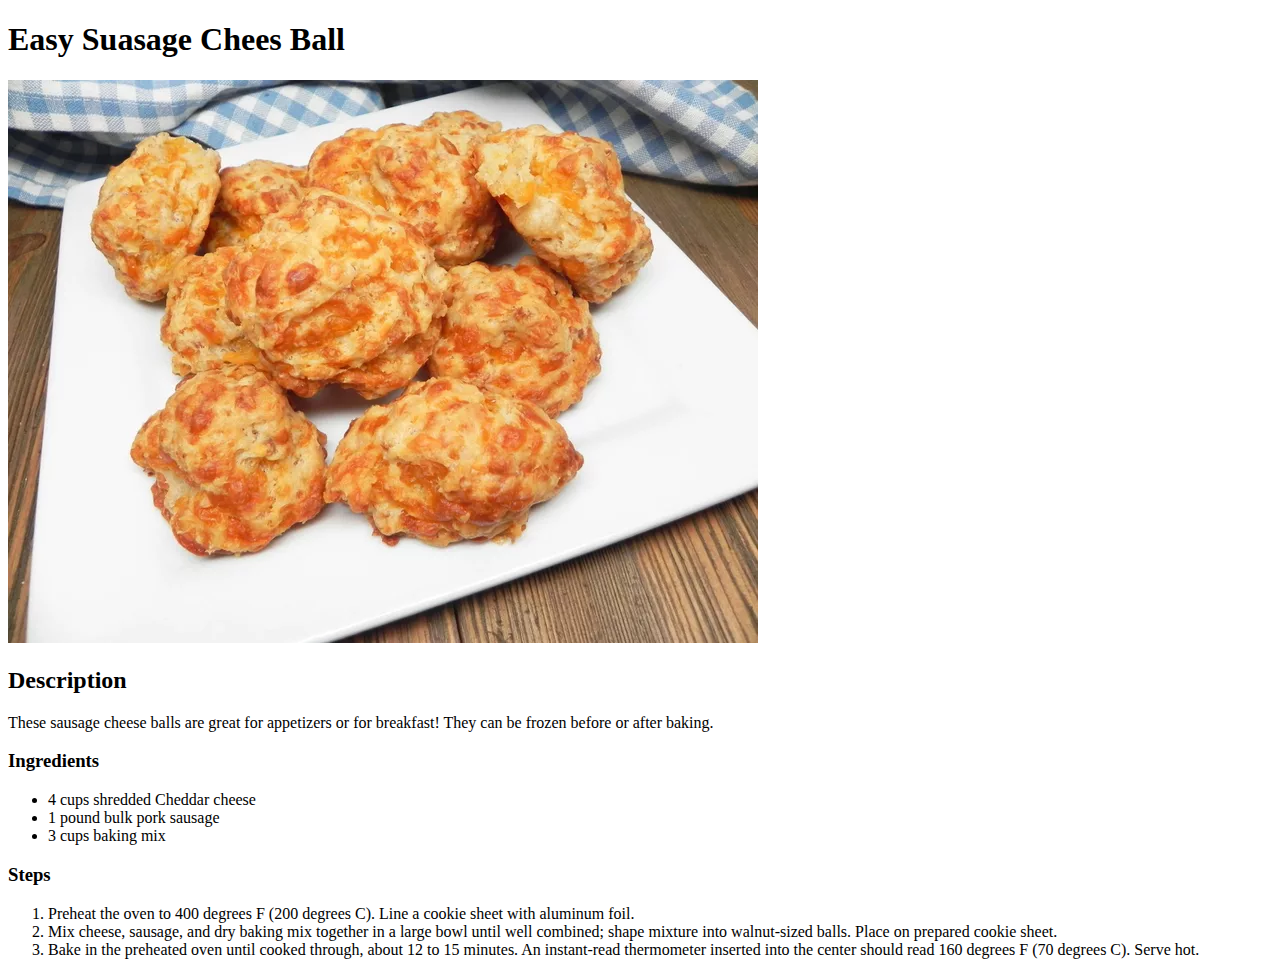
==== recipes/cheeseBall.html @ 28d54ceb "added recipe pages and images" ====
<!DOCTYPE html>
<html lang="en">
<head>
    <meta charset="UTF-8">
    <meta http-equiv="X-UA-Compatible" content="IE=edge">
    <meta name="viewport" content="width=device-width, initial-scale=1.0">
    <title>Document</title>
</head>
<body>
    <h1>Easy Suasage Chees Ball</h1>
    <img src="../images/cheeseBall.webp" alt="cheese Ball">
    <h2>Description</h2>
    <p>These sausage cheese balls are great for appetizers or for breakfast! They can be frozen before or after baking.</p>
    <h3>Ingredients</h3>
    <ul>
        <li>4 cups shredded Cheddar cheese</li>
        <li>1 pound bulk pork sausage</li>
        <li>3 cups baking mix</li>
    </ul>
    <h3>Steps</h3>
    <ol>
        <li>Preheat the oven to 400 degrees F (200 degrees C). Line a cookie sheet with aluminum foil.</li>
        <li>Mix cheese, sausage, and dry baking mix together in a large bowl until well combined; shape mixture into walnut-sized balls. Place on prepared cookie sheet.</li>
        <li>Bake in the preheated oven until cooked through, about 12 to 15 minutes. An instant-read thermometer inserted into the center should read 160 degrees F (70 degrees C). Serve hot.</li>
     
    </ol>
</body>
</html>
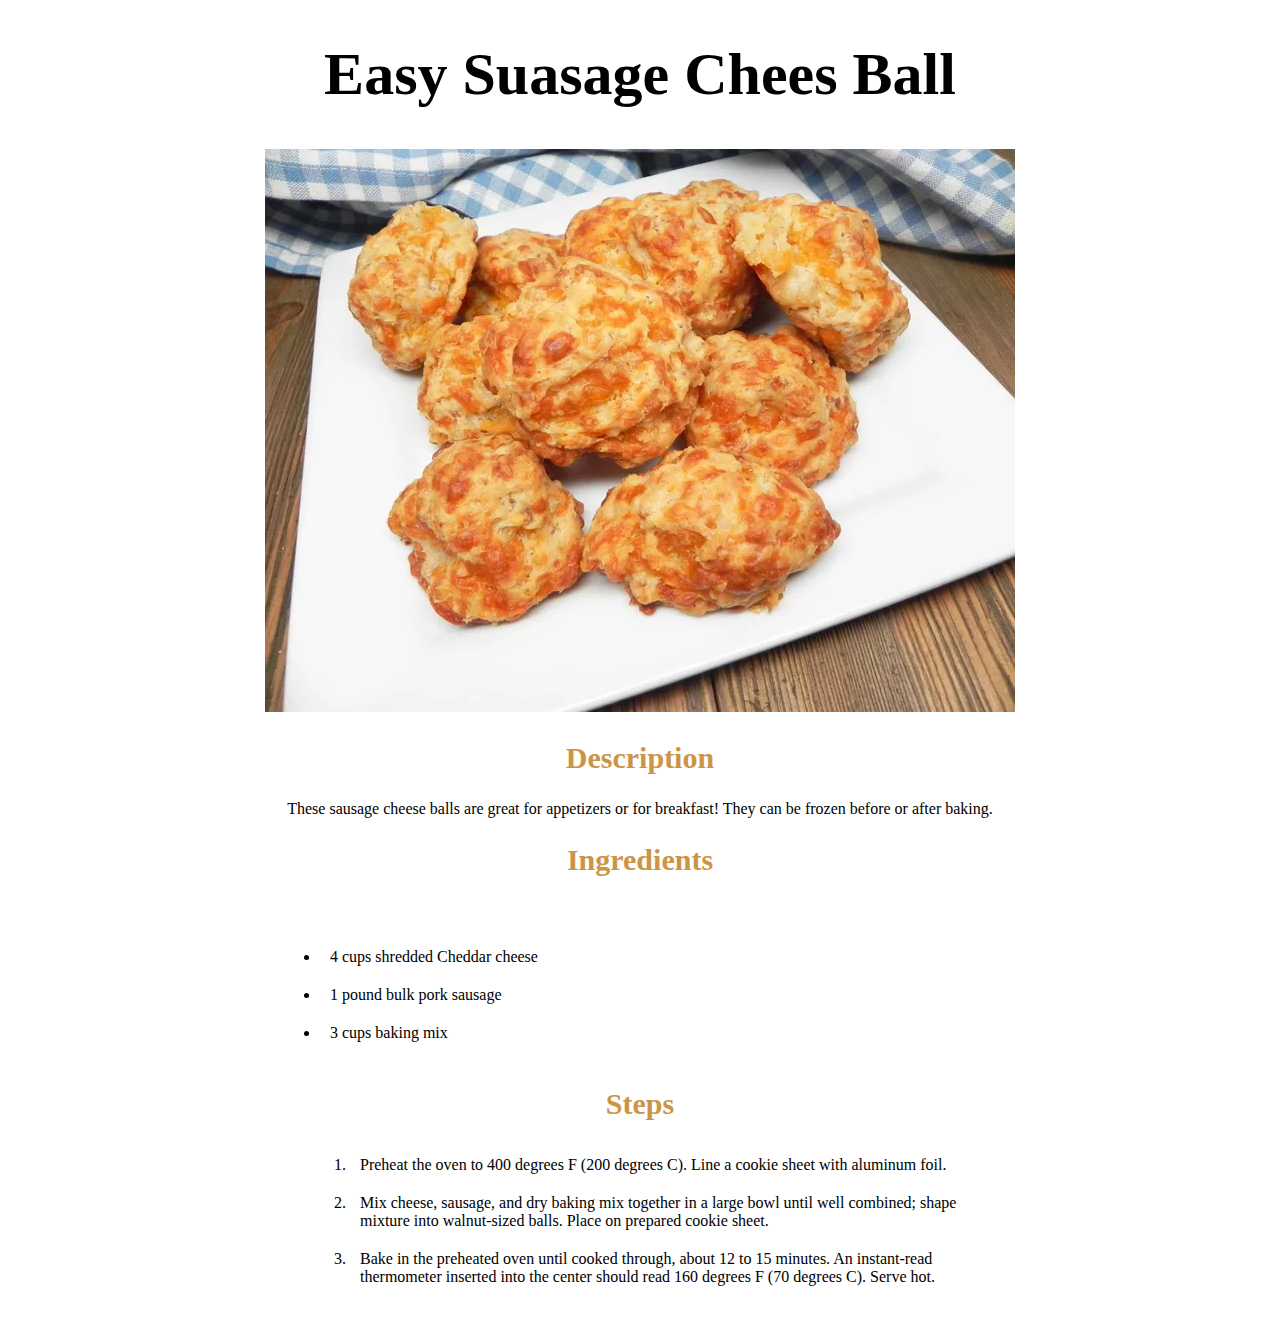
==== commit 2a5874f2: "added style to the webpages with css" ====
--- a/recipes/cheeseBall.html
+++ b/recipes/cheeseBall.html
@@ -1,28 +1,38 @@
 <!DOCTYPE html>
 <html lang="en">
+
 <head>
     <meta charset="UTF-8">
     <meta http-equiv="X-UA-Compatible" content="IE=edge">
     <meta name="viewport" content="width=device-width, initial-scale=1.0">
     <title>Document</title>
+    <link rel="stylesheet" href="../style.css">
 </head>
+
 <body>
     <h1>Easy Suasage Chees Ball</h1>
-    <img src="../images/cheeseBall.webp" alt="cheese Ball">
-    <h2>Description</h2>
-    <p>These sausage cheese balls are great for appetizers or for breakfast! They can be frozen before or after baking.</p>
-    <h3>Ingredients</h3>
-    <ul>
-        <li>4 cups shredded Cheddar cheese</li>
-        <li>1 pound bulk pork sausage</li>
-        <li>3 cups baking mix</li>
-    </ul>
-    <h3>Steps</h3>
-    <ol>
-        <li>Preheat the oven to 400 degrees F (200 degrees C). Line a cookie sheet with aluminum foil.</li>
-        <li>Mix cheese, sausage, and dry baking mix together in a large bowl until well combined; shape mixture into walnut-sized balls. Place on prepared cookie sheet.</li>
-        <li>Bake in the preheated oven until cooked through, about 12 to 15 minutes. An instant-read thermometer inserted into the center should read 160 degrees F (70 degrees C). Serve hot.</li>
-     
-    </ol>
+    <img class="foodImg"  src="../images/cheeseBall.webp" alt="cheese Ball">
+    <div class="content">
+        <h2>Description</h2>
+        <p>These sausage cheese balls are great for appetizers or for breakfast! They can be frozen before or after
+            baking.</p>
+        <h2>Ingredients</h2>
+    <div class="lists">
+        <ul class="lists">
+            <li class="lists">4 cups shredded Cheddar cheese</li>
+            <li class="lists">1 pound bulk pork sausage</li>
+            <li class="lists">3 cups baking mix</li>
+        </ul>
+        <h2>Steps</h2>
+        <ol>
+            <li class="lists">Preheat the oven to 400 degrees F (200 degrees C). Line a cookie sheet with aluminum foil.</li>
+            <li class="lists">Mix cheese, sausage, and dry baking mix together in a large bowl until well combined; shape mixture into
+                walnut-sized balls. Place on prepared cookie sheet.</li>
+            <li class="lists">Bake in the preheated oven until cooked through, about 12 to 15 minutes. An instant-read thermometer
+                inserted into the center should read 160 degrees F (70 degrees C). Serve hot.</li>
+
+        </ol>
+    </div>
 </body>
+
 </html>--- a/style.css
+++ b/style.css
@@ -0,0 +1,50 @@
+/* */
+* {
+    text-align: center;
+    margin-left: 50px;
+    margin-right:50px ;
+    font-family: serif;
+    color:black;
+}
+
+
+.foodImg{
+    width: auto;
+    height: auto;
+
+}
+
+
+/*index page*/
+.content {
+    margin-left: 50px;
+    margin-right: 50px;
+    color: #cc9545;
+}
+
+h1{
+    font-size: 60px;
+
+}
+
+h2{
+    color: #cc9545;
+    font-size: 30px;
+}
+
+.recipeLinks {
+    font-size: 30px;
+    font-weight: bold;
+    padding-bottom: 40px;
+    text-decoration: none;
+    text-align: center; 
+}
+
+
+.lists{
+   text-align: left; 
+   padding: 10px;
+}
+/*recipe pages*/
+
+/*fix the cupcake image*/
